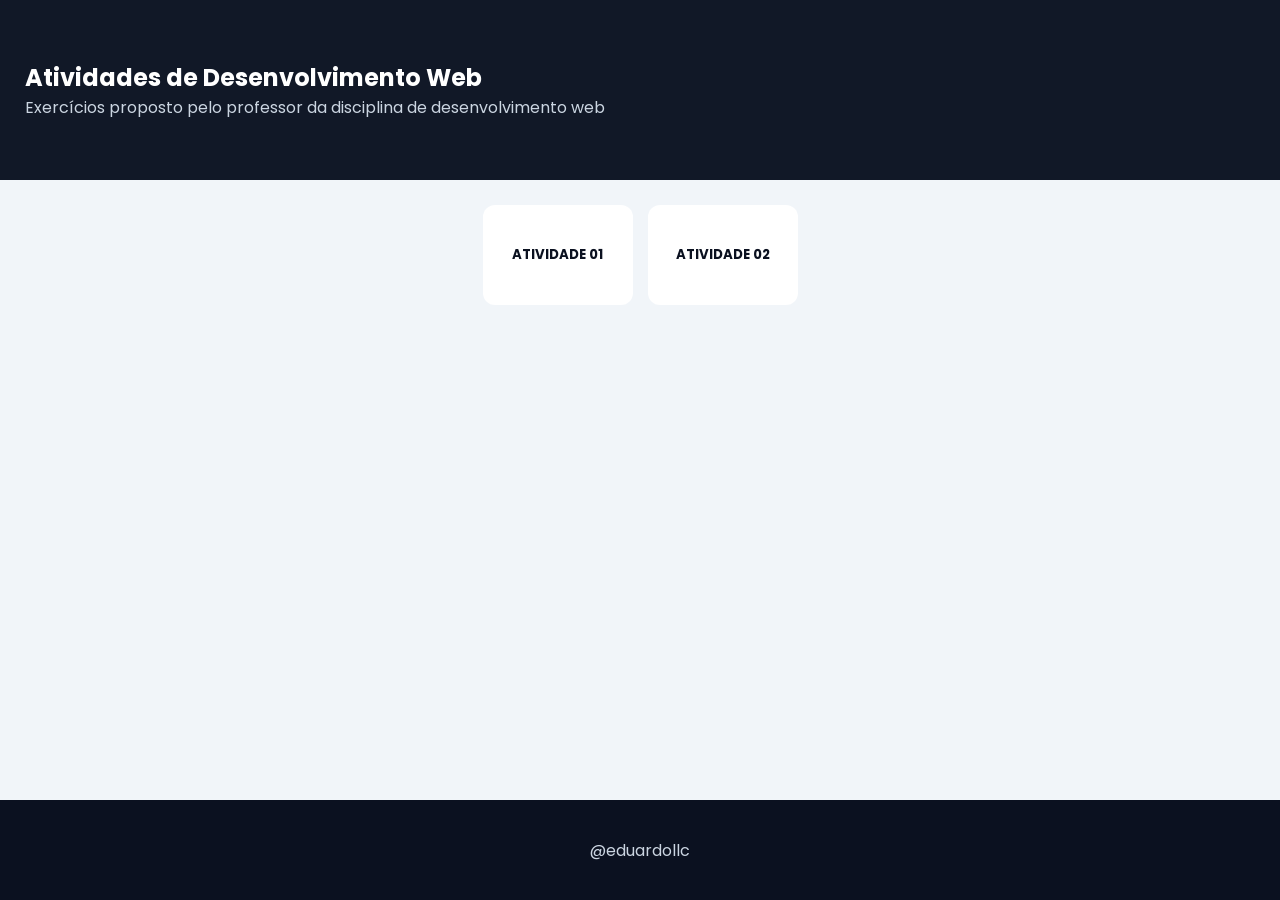
==== index.html @ 1ffd4078 "Layout, cards, estilização" ====
<!DOCTYPE html>
<html lang="en">
<head>
    <meta charset="UTF-8">
    <meta name="viewport" content="width=device-width, initial-scale=1.0">
    <link rel="stylesheet" href="css/styles.css">
    <title>Atividades Desenvolvimento Web</title>
</head>
<body>
    
    <header class="titulo-principal">
        <h2>Atividades de Desenvolvimento Web</h2>
        <p>Exercícios proposto pelo professor da disciplina de desenvolvimento web</p>
    </header>

    <main class="centro">
        
        <div class="cards">

                <!-- Links que levam o usuário para outra página, site, arquivo ou até outra parte da mesma página.-->
                <a href="/atividade01/index.html">
                    <h5>ATIVIDADE 01</h5>
                </a>

                <a href="atividade02/index.html">
                    <h5>ATIVIDADE 02</h5>
                </a>

        </div>
    </main>

    <footer class="rodape">@eduardollc</footer>
    
</body>
</html>
---- css/styles.css ----
@import url('https://fonts.googleapis.com/css2?family=Poppins:wght@400;500;600;700&family=Roboto:wght@400;500;700&display=swap');

* {
    font-family: "Poppins", sans-serif;

    margin: 0;
    padding: 0;

    box-sizing: border-box;
}

body{
    min-height: 100vh;
    display: grid;
    grid-template-columns: 1fr;
    grid-template-rows: 180px 1fr 100px;
}

.titulo-principal{
    padding: 25px;
    display: flex;
    flex-direction: column;
    align-items: flex-start;
    justify-content: center;
    background-color: #111827;
}

.titulo-principal h3{
    
    color: #8B5CF6
}

.titulo-principal h2{
color: #FFFFFF;
}

.titulo-principal p{
    color: #CBD5E1
}

.centro{
    padding: 25px;
    background-color: #F1F5F9;
}

.centro h3{
    margin-bottom: 20px;
}

.cards{
    display: flex;
    justify-content: center;
    align-items: center;
    gap: 15px;
}

.cards a{

    display: flex;
    justify-content: center;
    align-items: center;

    width: 150px;
    height: 100px;

    background-color: #FFFFFF;

    padding: 20px;

    border-radius: 12px;

    margin-bottom: 10px;

    text-decoration: none;

}

.cards h5{
    color: #0B1120;
}

.rodape{
    display: flex;
    justify-content: center;
    align-items: center;
    color: #CBD5E1;
    background-color: #0B1120;
}
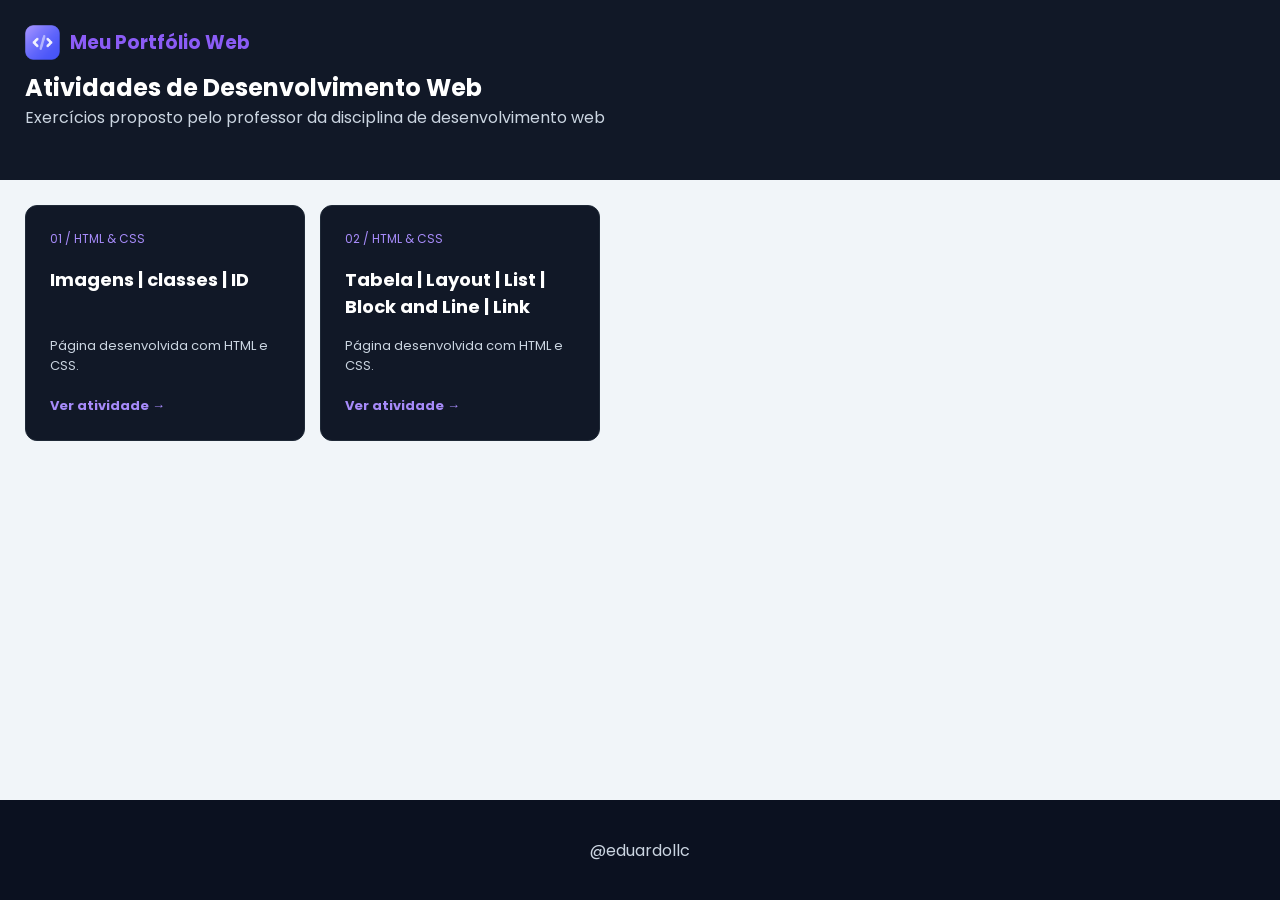
==== commit 582424bc: "Cards" ====
--- a/index.html
+++ b/index.html
@@ -9,6 +9,7 @@
 <body>
     
     <header class="titulo-principal">
+        <h3> <img src="images/code.png" alt="">Meu Portfólio Web</h3>
         <h2>Atividades de Desenvolvimento Web</h2>
         <p>Exercícios proposto pelo professor da disciplina de desenvolvimento web</p>
     </header>
@@ -19,11 +20,17 @@
 
                 <!-- Links que levam o usuário para outra página, site, arquivo ou até outra parte da mesma página.-->
                 <a href="/atividade01/index.html">
-                    <h5>ATIVIDADE 01</h5>
+                    <span>01 / HTML & CSS</span>
+                    <h3>Imagens | classes | ID</h3>
+                    <p>Página desenvolvida com HTML e CSS.</p>
+                    <strong>Ver atividade →</strong>
                 </a>
 
                 <a href="atividade02/index.html">
-                    <h5>ATIVIDADE 02</h5>
+                    <span>02 / HTML & CSS</span>
+                    <h3>Tabela | Layout | List | Block and Line | Link</h3>
+                    <p>Página desenvolvida com HTML e CSS.</p>
+                    <strong>Ver atividade →</strong>
                 </a>
 
         </div>
--- a/css/styles.css
+++ b/css/styles.css
@@ -18,23 +18,35 @@
 
 .titulo-principal{
     padding: 25px;
+    background-color: #111827;
+}
+
+.titulo-principal h3{
+    display: flex;
+    align-items: center;
+    gap: 10px;
+
+    margin-bottom: 10px;
+    color: #8B5CF6;
+}
+
+.titulo-principal img {
+    width: 35px;
+}
+
+.titulo-principal h2{
     display: flex;
     flex-direction: column;
     align-items: flex-start;
     justify-content: center;
-    background-color: #111827;
-}
-
-.titulo-principal h3{
-    
-    color: #8B5CF6
-}
-
-.titulo-principal h2{
 color: #FFFFFF;
 }
 
 .titulo-principal p{
+    display: flex;
+    flex-direction: column;
+    align-items: flex-start;
+    justify-content: center;
     color: #CBD5E1
 }
 
@@ -49,8 +61,11 @@
 
 .cards{
     display: flex;
-    justify-content: center;
+    justify-content: start;
     align-items: center;
+
+    flex-wrap: wrap;
+
     gap: 15px;
 }
 
@@ -60,24 +75,79 @@
     justify-content: center;
     align-items: center;
 
-    width: 150px;
-    height: 100px;
+    width: 280px;
+    min-height: 200px;
 
-    background-color: #FFFFFF;
+    padding: 24px;
 
-    padding: 20px;
-
+    background-color: #111827;
+    border: 1px solid #1F2937;
     border-radius: 12px;
 
-    margin-bottom: 10px;
-
     text-decoration: none;
+    transition: 0.2s;
 
 }
 
-.cards h5{
-    color: #0B1120;
+
+.cards {
+    display: flex;
+    justify-content: flex-start;
+    align-items: stretch;
+    flex-wrap: wrap;
+    gap: 15px;
 }
+
+.cards a {
+    display: flex;
+    flex-direction: column;
+    align-items: flex-start;
+    gap: 0px;
+
+    width: 280px;
+    min-height: 200px;
+    padding: 24px;
+
+    background-color: #111827;
+    border: 1px solid #1F2937;
+    border-radius: 12px;
+
+    text-decoration: none;
+    transition: 0.2s; /*Suaviza a mudança visual*/
+}
+
+.cards a span {
+    color: #A78BFA;
+    font-size: 12px;
+    margin-bottom: 18px;
+}
+
+.cards a h3 {
+    color: #FFFFFF;
+    font-size: 18px;
+    height: 60px;
+    margin-bottom: 10px;
+}
+
+.cards a p {
+    color: #CBD5E1;
+    font-size: 13px;
+    line-height: 1.5;
+    min-height: 40px;
+    margin-bottom: 20px;
+}
+
+.cards a strong {
+    color: #A78BFA;
+    font-size: 13px;
+    margin-top: auto;
+}
+
+.cards a:hover { /*Seletor quando passa o mouse por cima*/
+    transform: translateY(-4px); /*Move o elemento verticalmente*/
+    border-color: #8B5CF6;
+}
+
 
 .rodape{
     display: flex;
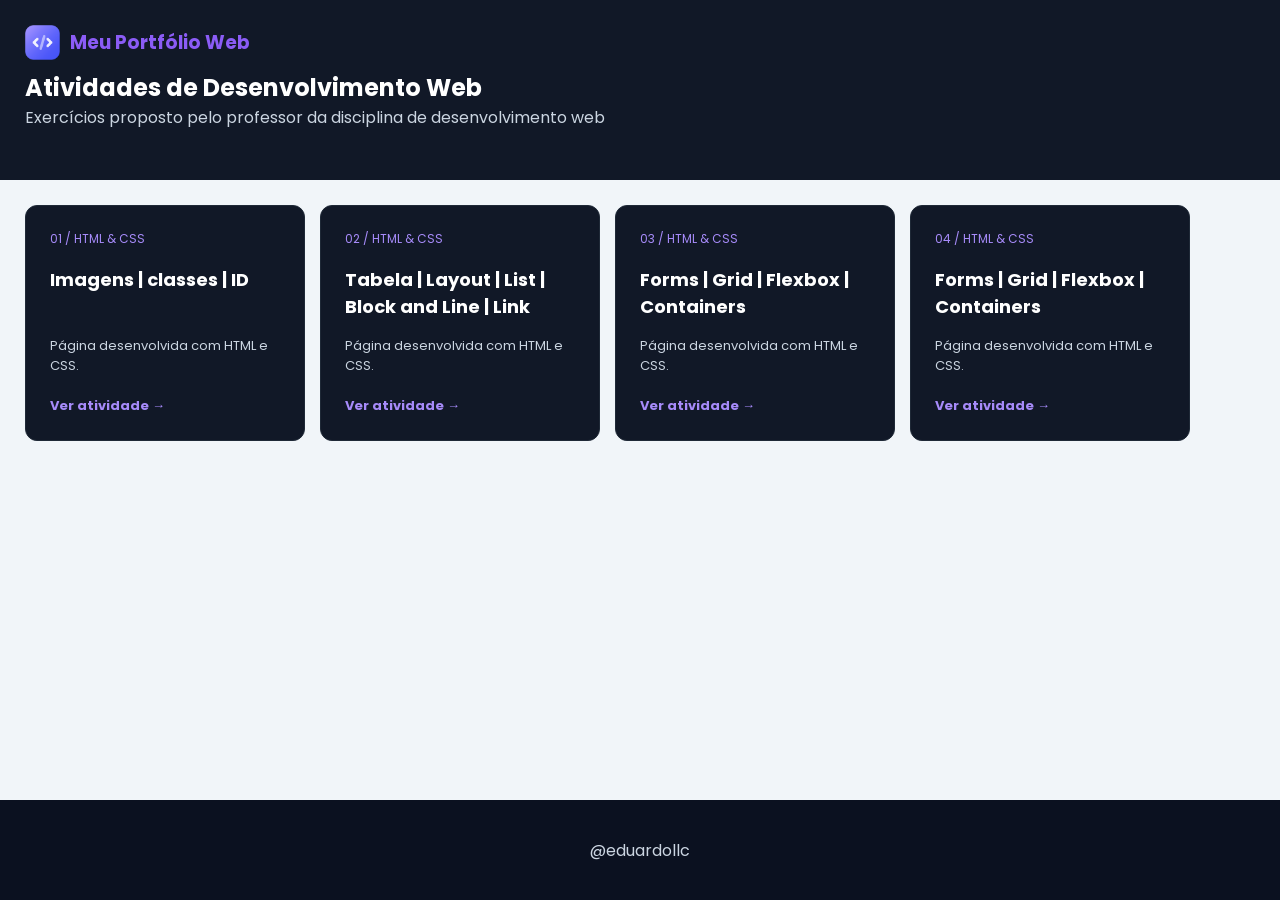
==== commit a0311f0b: "atividade 03 e 04" ====
--- a/index.html
+++ b/index.html
@@ -1,5 +1,5 @@
 <!DOCTYPE html>
-<html lang="en">
+<html lang="pt-BR">
 <head>
     <meta charset="UTF-8">
     <meta name="viewport" content="width=device-width, initial-scale=1.0">
@@ -19,7 +19,7 @@
         <div class="cards">
 
                 <!-- Links que levam o usuário para outra página, site, arquivo ou até outra parte da mesma página.-->
-                <a href="/atividade01/index.html">
+                <a href="atividade01/index.html">
                     <span>01 / HTML & CSS</span>
                     <h3>Imagens | classes | ID</h3>
                     <p>Página desenvolvida com HTML e CSS.</p>
@@ -33,6 +33,20 @@
                     <strong>Ver atividade →</strong>
                 </a>
 
+                <a href="atividade03/index.html">
+                    <span>03 / HTML & CSS</span>
+                    <h3>Forms | Grid | Flexbox | Containers</h3>
+                    <p>Página desenvolvida com HTML e CSS.</p>
+                    <strong>Ver atividade →</strong>
+                </a>
+
+                 <a href="atividade04/index.html">
+                    <span>04 / HTML & CSS</span>
+                    <h3>Forms | Grid | Flexbox | Containers</h3>
+                    <p>Página desenvolvida com HTML e CSS.</p>
+                    <strong>Ver atividade →</strong>
+                </a>
+
         </div>
     </main>
 
--- a/css/styles.css
+++ b/css/styles.css
@@ -39,7 +39,7 @@
     flex-direction: column;
     align-items: flex-start;
     justify-content: center;
-color: #FFFFFF;
+    color: #FFFFFF;
 }
 
 .titulo-principal p{
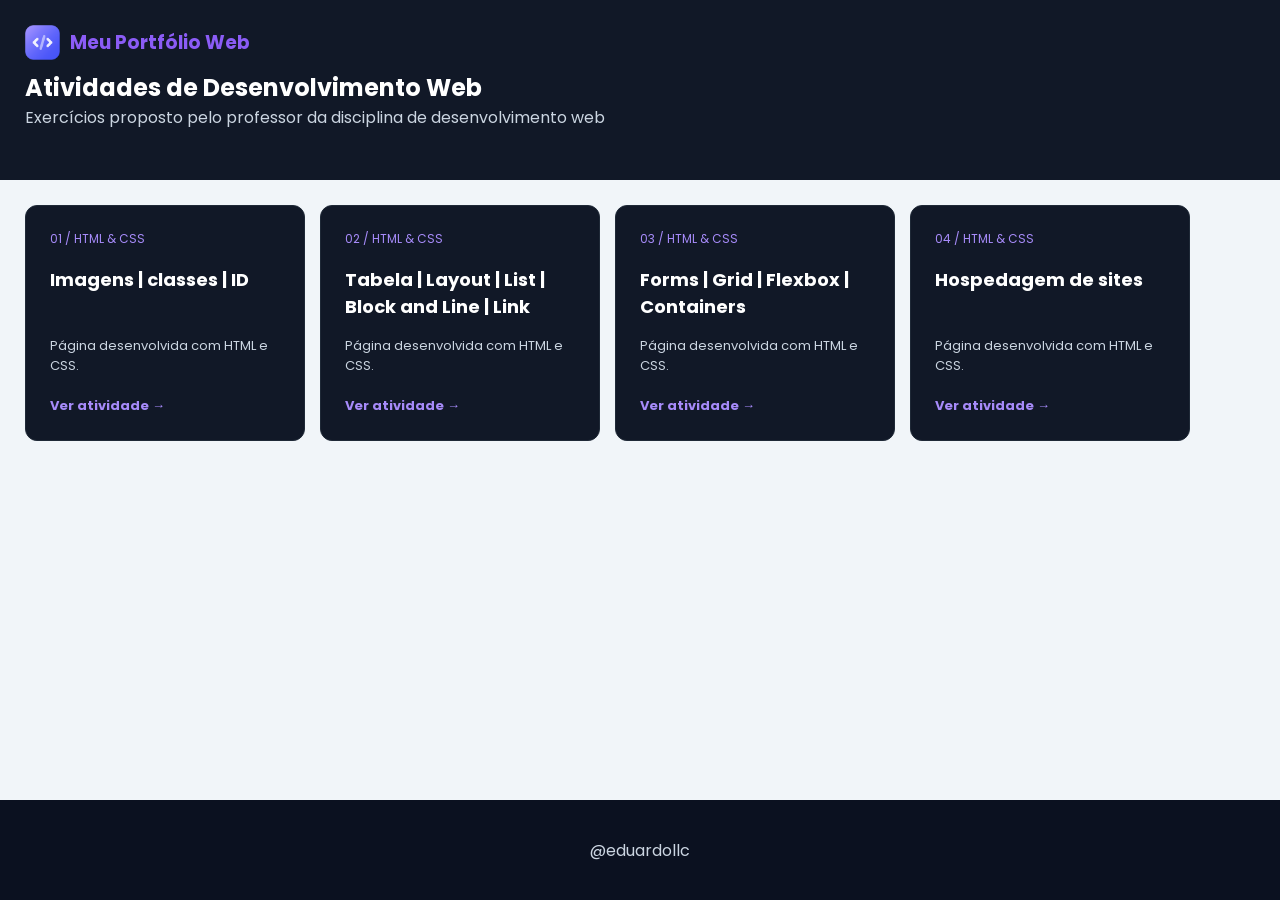
==== commit 2658e023: "atualizacao texto" ====
--- a/index.html
+++ b/index.html
@@ -42,7 +42,7 @@
 
                  <a href="atividade04/index.html">
                     <span>04 / HTML & CSS</span>
-                    <h3>Forms | Grid | Flexbox | Containers</h3>
+                    <h3>Hospedagem de sites</h3>
                     <p>Página desenvolvida com HTML e CSS.</p>
                     <strong>Ver atividade →</strong>
                 </a>
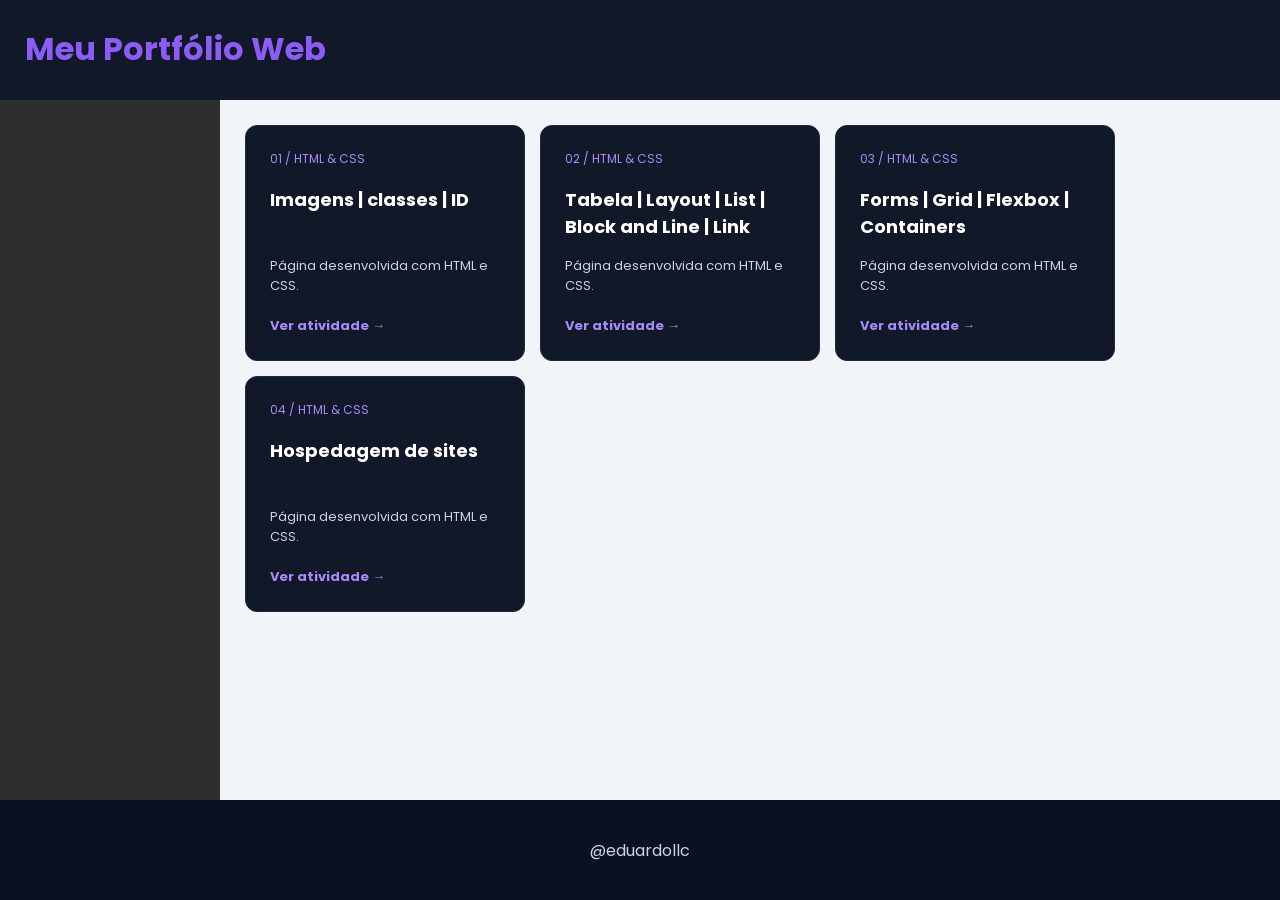
==== commit 95c0b284: "Index principal, atividade05" ====
--- a/index.html
+++ b/index.html
@@ -9,10 +9,14 @@
 <body>
     
     <header class="titulo-principal">
-        <h3> <img src="images/code.png" alt="">Meu Portfólio Web</h3>
-        <h2>Atividades de Desenvolvimento Web</h2>
-        <p>Exercícios proposto pelo professor da disciplina de desenvolvimento web</p>
+        <h1>Meu Portfólio Web</h1>
     </header>
+
+    <aside class="lado-esquerdo">
+        <div class="disciplina">
+            <a href="index.html"></a>
+        </div>
+    </aside>
 
     <main class="centro">
         
--- a/css/styles.css
+++ b/css/styles.css
@@ -12,16 +12,17 @@
 body{
     min-height: 100vh;
     display: grid;
-    grid-template-columns: 1fr;
-    grid-template-rows: 180px 1fr 100px;
+    grid-template-columns:  220px 1fr;
+    grid-template-rows: 100px 1fr 100px;
 }
 
 .titulo-principal{
+    grid-column: 1 / 3;
     padding: 25px;
     background-color: #111827;
 }
 
-.titulo-principal h3{
+.titulo-principal h1{
     display: flex;
     align-items: center;
     gap: 10px;
@@ -48,6 +49,18 @@
     align-items: flex-start;
     justify-content: center;
     color: #CBD5E1
+}
+
+.lado-esquerdo{
+
+    padding: 25px;
+    display: grid;
+        background-color: #2e2e2e;
+
+}
+
+.disciplina{
+
 }
 
 .centro{
@@ -150,6 +163,7 @@
 
 
 .rodape{
+    grid-column: 1/3;
     display: flex;
     justify-content: center;
     align-items: center;
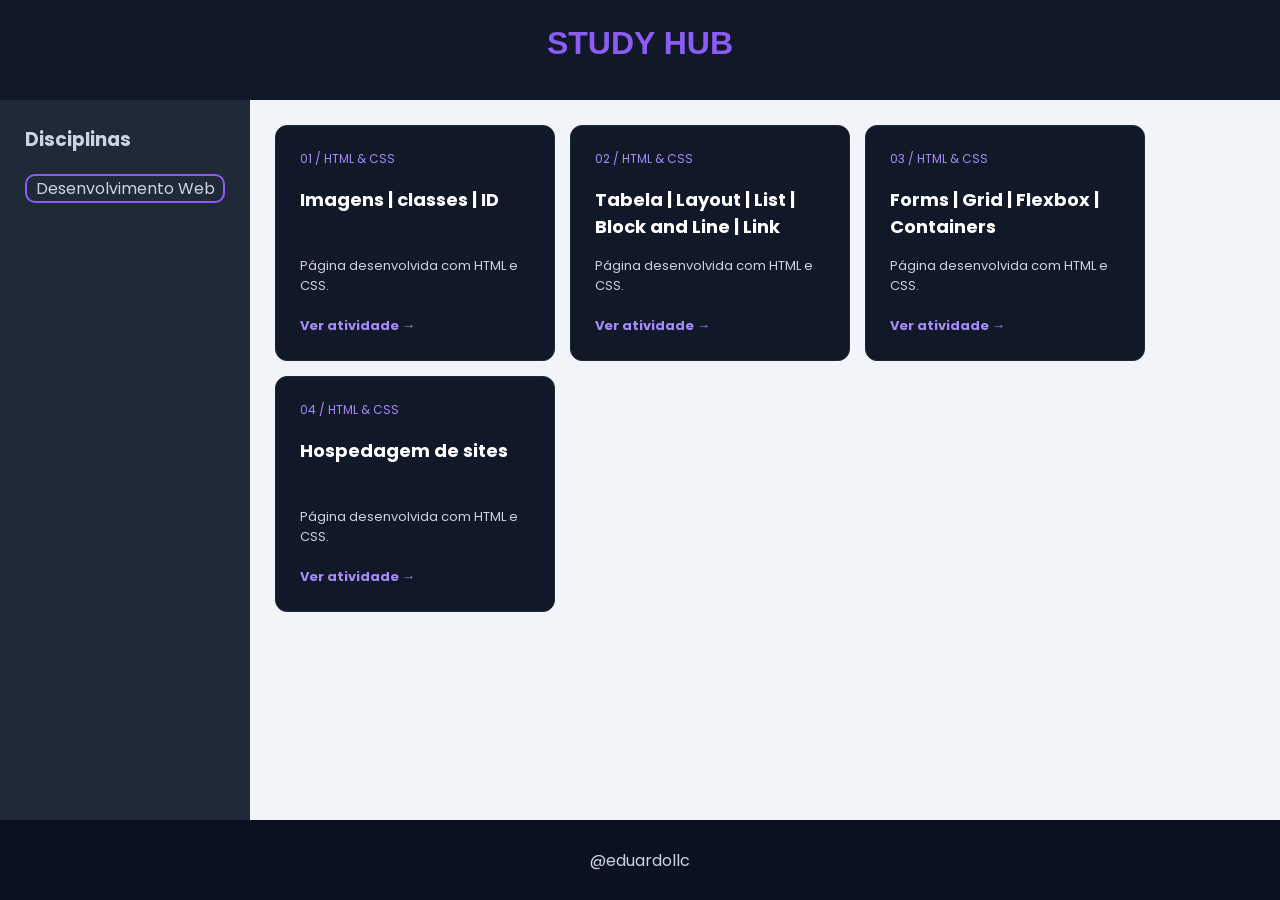
==== commit 2ac73a23: "lado esquerdo: disciplinas" ====
--- a/index.html
+++ b/index.html
@@ -9,13 +9,17 @@
 <body>
     
     <header class="titulo-principal">
-        <h1>Meu Portfólio Web</h1>
+        <h1>STUDY HUB</h1>
     </header>
 
     <aside class="lado-esquerdo">
-        <div class="disciplina">
-            <a href="index.html"></a>
-        </div>
+        <h3>Disciplinas</h3>
+
+    <nav>
+        <ul>
+            <li><a href="index.html">Desenvolvimento Web</a></li>
+        </ul>
+    </nav>
     </aside>
 
     <main class="centro">
--- a/css/styles.css
+++ b/css/styles.css
@@ -12,8 +12,8 @@
 body{
     min-height: 100vh;
     display: grid;
-    grid-template-columns:  220px 1fr;
-    grid-template-rows: 100px 1fr 100px;
+    grid-template-columns:  250px 1fr;
+    grid-template-rows: 100px 1fr 80px;
 }
 
 .titulo-principal{
@@ -23,11 +23,10 @@
 }
 
 .titulo-principal h1{
+    font-family: 'Segoe UI', Tahoma, Geneva, Verdana, sans-serif;
     display: flex;
     align-items: center;
-    gap: 10px;
-
-    margin-bottom: 10px;
+    justify-content: center;
     color: #8B5CF6;
 }
 
@@ -35,32 +34,47 @@
     width: 35px;
 }
 
-.titulo-principal h2{
+.titulo-principal p{
     display: flex;
-    flex-direction: column;
-    align-items: flex-start;
+    align-items: center;
     justify-content: center;
-    color: #FFFFFF;
+    color: #CBD5E1;
+    margin-bottom: 10px;
 }
 
-.titulo-principal p{
-    display: flex;
-    flex-direction: column;
-    align-items: flex-start;
-    justify-content: center;
-    color: #CBD5E1
-}
-
-.lado-esquerdo{
-
+.lado-esquerdo {
     padding: 25px;
-    display: grid;
-        background-color: #2e2e2e;
+    background-color: #1F2937;
 
 }
 
-.disciplina{
+.lado-esquerdo h3 {
+    margin-bottom: 20px;
+    color: #CBD5E1;
+}
 
+.lado-esquerdo ul {
+    list-style: none;
+}
+
+.lado-esquerdo li {
+    margin-bottom: 10px;
+}
+
+.lado-esquerdo a {
+    display: flex;
+    justify-content: center;
+    align-items: center;
+
+    width: 100%;
+
+
+    color: #CBD5E1;
+    text-decoration: none;
+    text-align: center;
+
+    border: 2px solid #8B5CF6;
+    border-radius: 10px;
 }
 
 .centro{
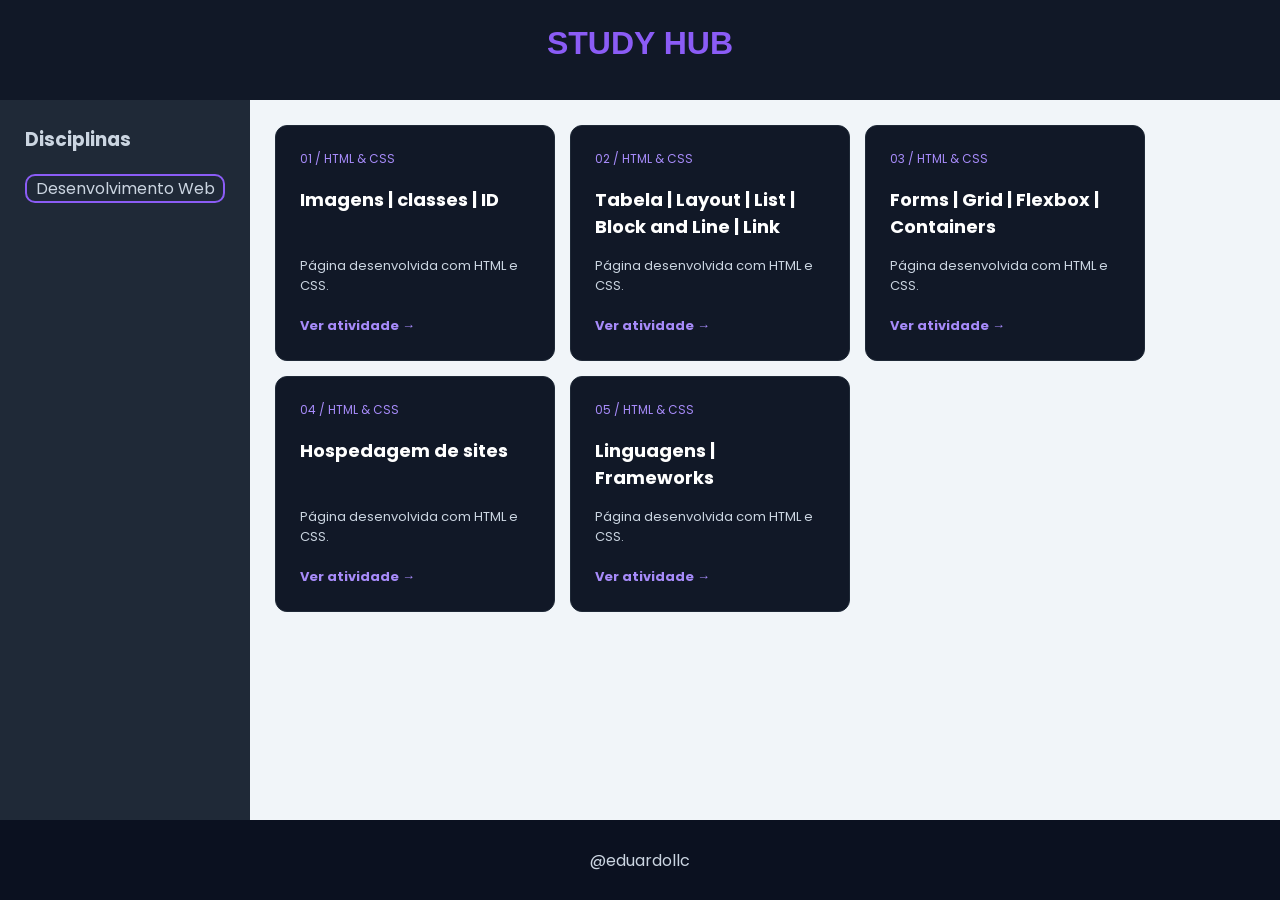
==== commit 27df319c: "atividade 05, botao voltar" ====
--- a/index.html
+++ b/index.html
@@ -55,6 +55,13 @@
                     <strong>Ver atividade →</strong>
                 </a>
 
+                 <a href="atividade05/index.html">
+                    <span>05 / HTML & CSS</span>
+                    <h3>Linguagens | Frameworks</h3>
+                    <p>Página desenvolvida com HTML e CSS.</p>
+                    <strong>Ver atividade →</strong>
+                </a>
+
         </div>
     </main>
 
--- a/css/styles.css
+++ b/css/styles.css
@@ -183,4 +183,4 @@
     align-items: center;
     color: #CBD5E1;
     background-color: #0B1120;
-}+}
